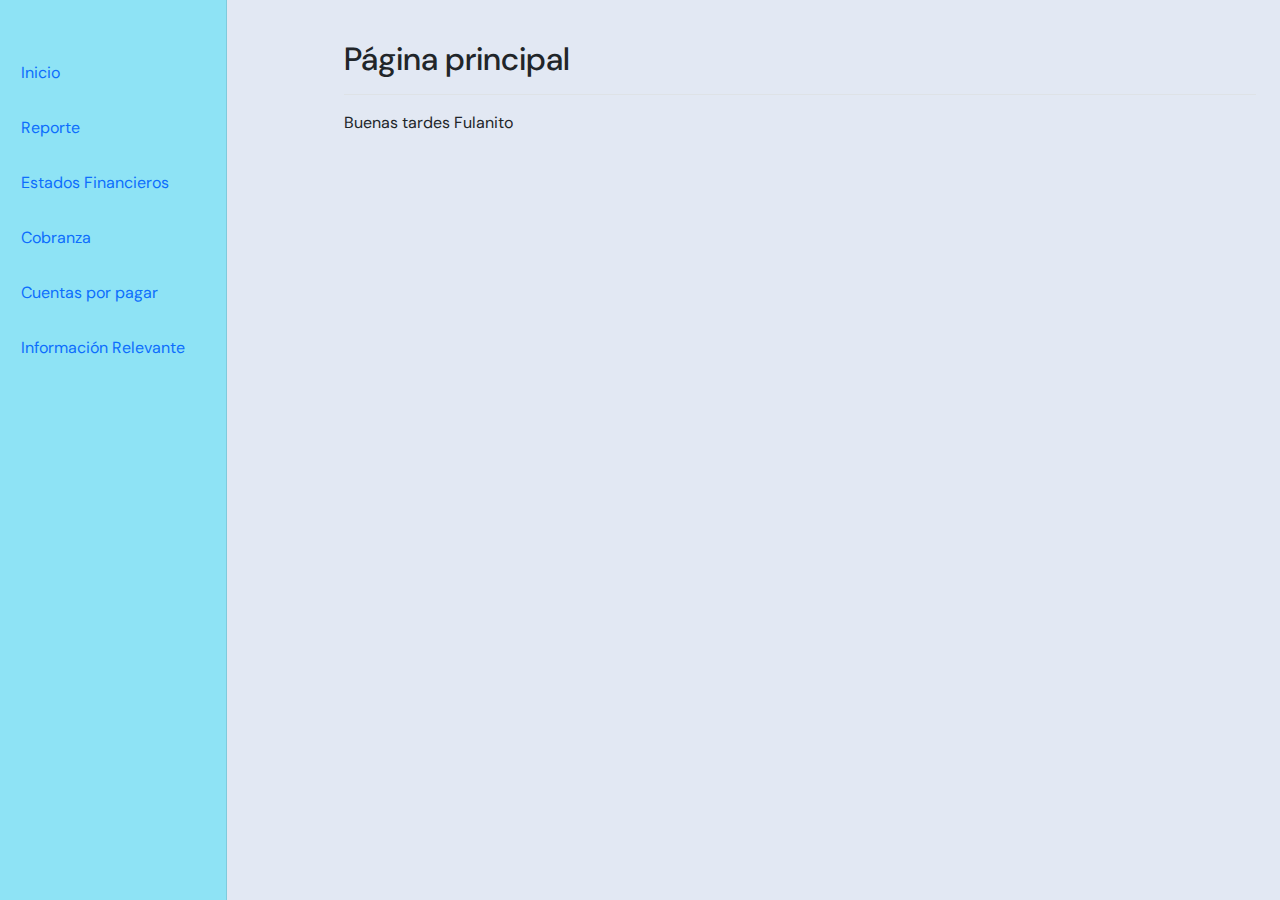
==== index.html @ c5c5d57a "Se empezó a agregar cambios con respecto al usuario, al iniciar sesión" ====
<!DOCTYPE html>
<html lang="en">
<head>
    <meta charset="UTF-8">
    <meta name="viewport" content="width=device-width, initial-scale=1.0">
    <title>Inicio</title>
    <!-- Bootstrap-->
    <link href="https://cdn.jsdelivr.net/npm/bootstrap@5.3.3/dist/css/bootstrap.min.css" rel="stylesheet" integrity="sha384-QWTKZyjpPEjISv5WaRU9OFeRpok6YctnYmDr5pNlyT2bRjXh0JMhjY6hW+ALEwIH" crossorigin="anonymous">
    <!-- Fuentes -->
    <link rel="preconnect" href="https://fonts.googleapis.com">
    <link rel="preconnect" href="https://fonts.gstatic.com" crossorigin>
    <link href="https://fonts.googleapis.com/css2?family=DM+Sans:ital,opsz,wght@0,9..40,100..1000;1,9..40,100..1000&display=swap" rel="stylesheet">
    <!-- CSS -->
    <link rel="stylesheet" href="./css/style.css">
</head>
<body style="background-color: #E2E8F3;">
    <!-- <div class="container-fluid">
        <div class="row">
            <div class="d-flex flex-column justify-content-between col-auto bg-light min-vh-100">
                <div>
                    <a class="text-black text-decoration-none d-flex align-items-center ms-4" role="button">
                        <span class="fs-5">Sidemenu</span>
                    </a>
                    <ul class="nav nav-pills flex-column mt-2 mt-sm-0" id="menu">
                        <li class="nav-item">
                            <a href="#" class="nav-link text-black" aria-current="page">
                            <i class="fa fa-gauge"></i>
                                <span class="ms-2">Dashboard</span>
                            </a>
                        </li>
                        <li class="nav-item">
                            <a href="#" class="nav-link text-black" aria-current="page">
                                <i class="fa fa-house">
                                    <span class="ms-2">Home</span>
                                </i>
                            </a>
                        </li>
                        <li class="nav-item disabled">
                            <a href="#" class="nav-link">Disabled</a>
                        </li>
                    </ul>
                </div>
            </div>
        </div>
    </div> -->
    <nav class="navbar navbar-dark sticky-top navbarBgColor flex-md-nowrap p-0 shadow">
        <button class="navbar-toggler d-md-none" type="button" data-bs-toggle="collapse" data-bs-target="#sidebar" aria-controls="sidebar" aria-expanded="false" aria-label="Toggle navigation">
            <span class="navbar-toggler-icon"></span>
        </button>
        <!-- Otras partes de la barra de navegación aquí -->
    </nav>
    <div class="container-fluid">
        <div class="row">
            <!-- Sidebar-->
            <nav id="sidebar" class="col-md-3 col-lg-2 d-md-block sidebar collapse" style="background-color: #8EE3F5;">
                <div class="position-sticky">
                    <ul class="nav flex-column">
                        <li class="nav-item">
                            <a class="nav-link active" href="#">
                                Inicio
                            </a>
                        </li>
                        <li class="nav-item">
                            <a class="nav-link active" href="html/reporte.html">
                                Reporte
                            </a>
                        </li>
                        <li class="nav-item">
                            <a class="nav-link" href="#">
                                Estados Financieros
                            </a>
                        </li>
                        <li class="nav-item">
                            <a class="nav-link" href="#">
                                Cobranza
                            </a>
                        </li>
                        <li class="nav-item">
                            <a class="nav-link" href="#">
                                Cuentas por pagar
                            </a>
                        </li>
                        <li class="nav-item">
                            <a class="nav-link" href="#">
                                Información Relevante
                            </a>
                        </li>
                    </ul>
                </div>
            </nav>
            <!-- Contenido principal-->
            <!--<main class="col-md-9 ms-sm-auto col-lg-10 px-md-4">-->
            <main class="col-md-8 ms-sm-auto col-lg-9 p-4">
                <div class="d-flex justify-content-between flex-wrap flex-md-nowrap align-items-center pt-3 pb-2 mb-3 border-bottom">
                    <h1 class="h2">Página principal</h1>
                </div>
                <div class="row">
                    <div class="col-12">
                        <!-- Contenido principal aquí-->
                        <p id="texto1">Buenas tardes Fulanito</p>
                    </div>
                </div>
            </main>
        </div>
    </div>
    <script src="js/index.js"></script>
    <script src="https://cdn.jsdelivr.net/npm/bootstrap@5.3.3/dist/js/bootstrap.bundle.min.js" integrity="sha384-YvpcrYf0tY3lHB60NNkmXc5s9fDVZLESaAA55NDzOxhy9GkcIdslK1eN7N6jIeHz" crossorigin="anonymous"></script>
</body>
</html>
---- css/style.css ----
*{
    font-family: "DM Sans", sans-serif;
    font-optical-sizing: auto;
    font-weight: 400;
    font-style: normal;
    /* color: #000000; */
}

/* Estilo personalizado para el sidebar */
.sidebar {
    position: fixed;
    top: 0;
    bottom: 0;
    left: 0;
    z-index: 100; /* Asegura que el sidebar esté encima del contenido principal */
    padding: 48px 0 0; /* Espaciado superior para evitar la superposición del navbar */
    box-shadow: inset -1px 0 0 rgba(0, 0, 0, 0.1); /* Sombra en el borde derecho */
}

/* Ajusta el ancho del sidebar */
@media (min-width: 768px) {
    .sidebar {
        width: 227px;
    }
}

.navbarBgColor{
    background-color: #8EE3F5;
}

.nav-item {
    padding: 5px;
    margin-bottom: 5px;
    transition: background-color 0.3s; /* Agrega una transición suave al cambio de color */
}

.nav-item:hover {
    background-color: #70CAD1; /* Cambia el color de fondo cuando se pasa el mouse sobre el elemento */
}

/* .body{
    background-color: #A8E0FF;
} */
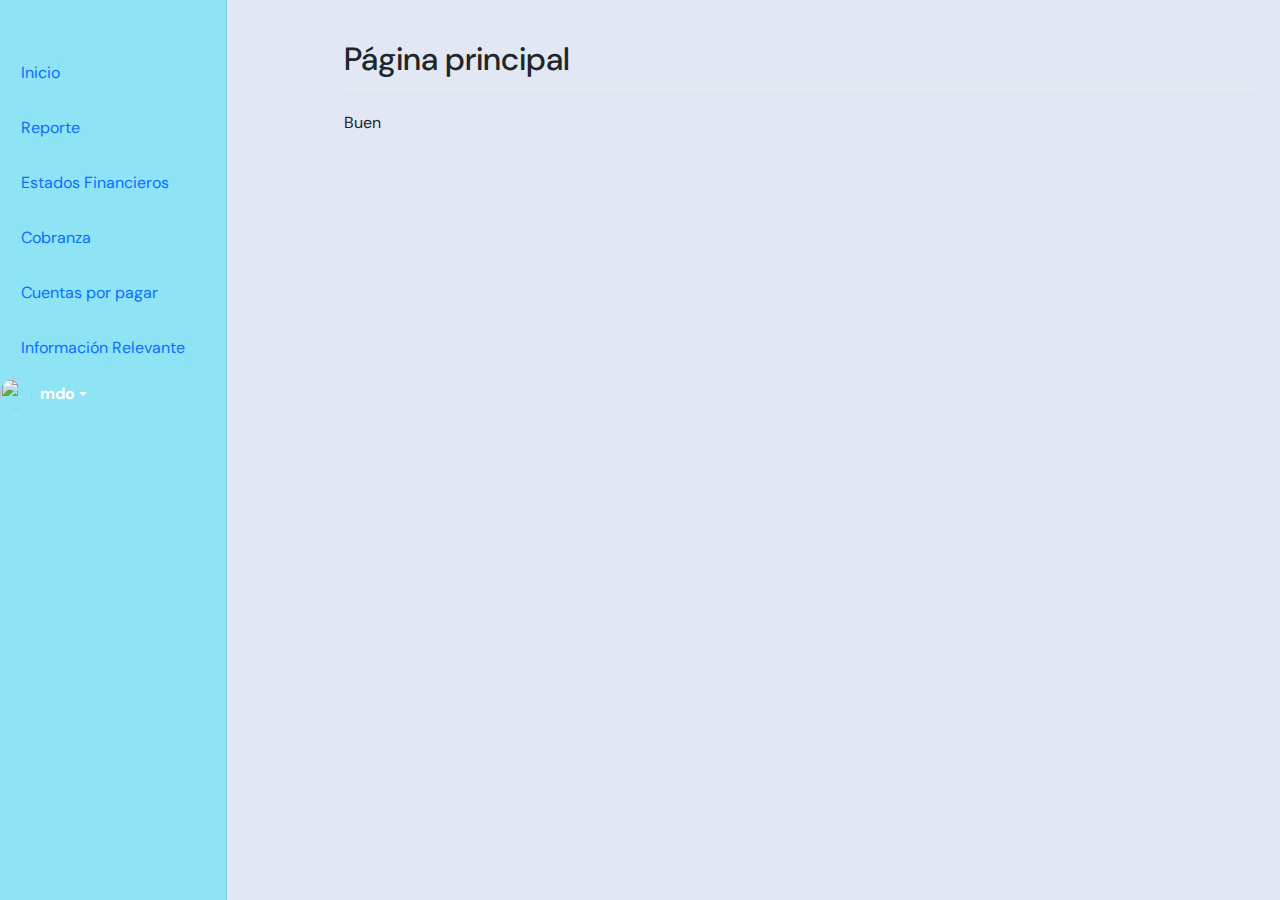
==== commit e692ddad: "Se agrega el dropdown button al sidebar en index" ====
--- a/index.html
+++ b/index.html
@@ -12,6 +12,11 @@
     <link href="https://fonts.googleapis.com/css2?family=DM+Sans:ital,opsz,wght@0,9..40,100..1000;1,9..40,100..1000&display=swap" rel="stylesheet">
     <!-- CSS -->
     <link rel="stylesheet" href="./css/style.css">
+    <style>
+        .dropdown-menu .active{
+            display: block !important;
+        }
+    </style>
 </head>
 <body style="background-color: #E2E8F3;">
     <!-- <div class="container-fluid">
@@ -86,6 +91,19 @@
                             </a>
                         </li>
                     </ul>
+                    <div class="dropdown">
+                        <a href="#" class="d-flex align-items-center text-white text-decoration-none dropdown-toggle" data-bs-toggle="dropdown" aria-expanded="false">
+                          <img src="https://github.com/mdo.png" alt="" width="32" height="32" class="rounded-circle me-2">
+                          <strong>mdo</strong>
+                        </a>
+                        <ul class="dropdown-menu dropdown-menu-dark text-small shadow">
+                          <li><a class="dropdown-item" href="#">New project...</a></li>
+                          <li><a class="dropdown-item" href="#">Settings</a></li>
+                          <li><a class="dropdown-item" href="#">Profile</a></li>
+                          <li><hr class="dropdown-divider"></li>
+                          <li><a class="dropdown-item" href="#">Sign out</a></li>
+                        </ul>
+                    </div>
                 </div>
             </nav>
             <!-- Contenido principal-->
@@ -97,7 +115,7 @@
                 <div class="row">
                     <div class="col-12">
                         <!-- Contenido principal aquí-->
-                        <p id="texto1">Buenas tardes Fulanito</p>
+                        <p id="texto1">Buen</p>
                     </div>
                 </div>
             </main>
--- a/css/style.css
+++ b/css/style.css
@@ -38,6 +38,8 @@
     background-color: #70CAD1; /* Cambia el color de fondo cuando se pasa el mouse sobre el elemento */
 }
 
+.dropdown-toggle { outline: 0; }
+
 /* .body{
     background-color: #A8E0FF;
 } */
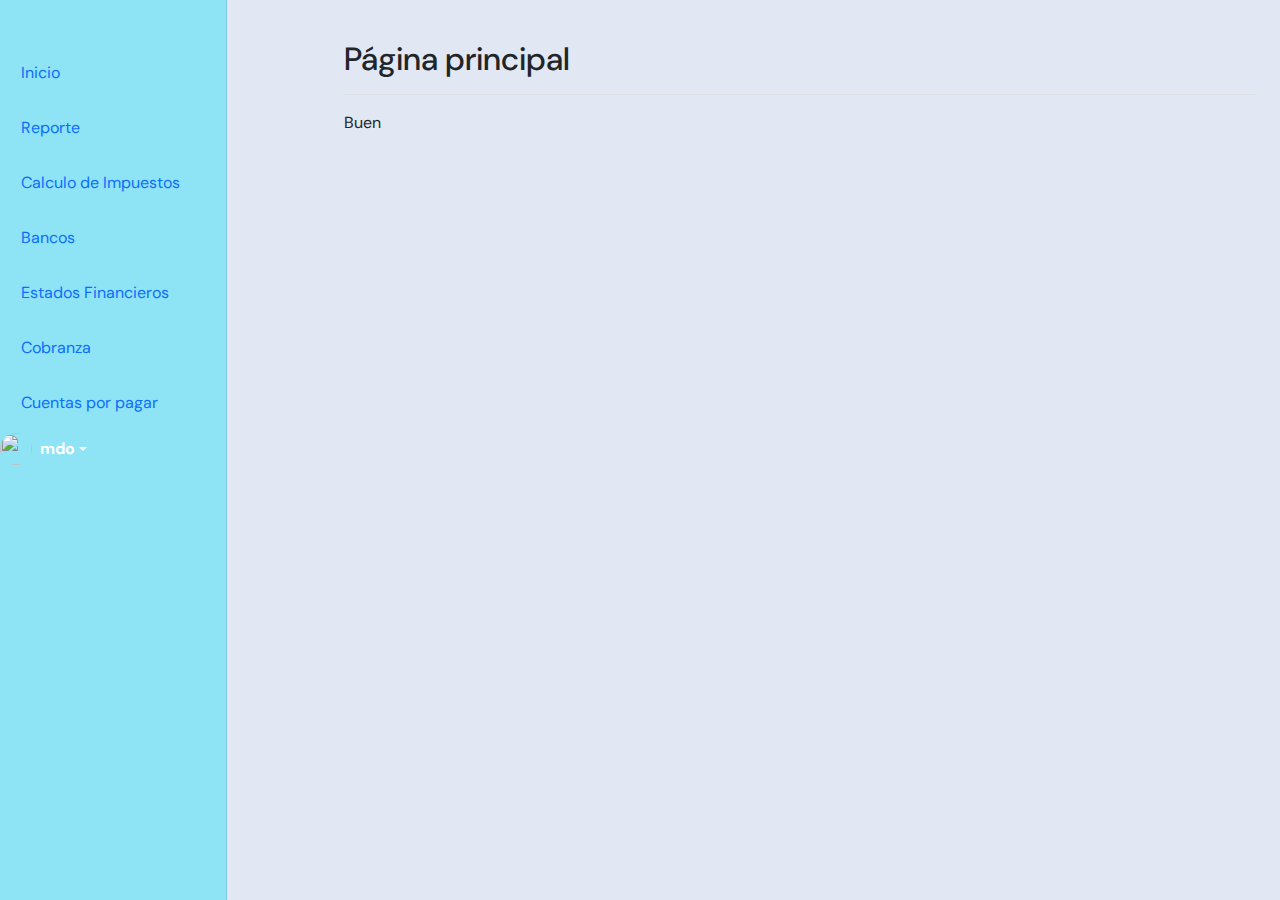
==== commit 5bd09a31: "Se modificaron los navbar de inicio y reporte, tambien se crearon los archivos (html, css y js) de b" ====
--- a/index.html
+++ b/index.html
@@ -72,6 +72,16 @@
                         </li>
                         <li class="nav-item">
                             <a class="nav-link" href="#">
+                                Calculo de Impuestos
+                            </a>
+                        </li>
+                        <li class="nav-item">
+                            <a class="nav-link" href="#">
+                                Bancos
+                            </a>
+                        </li>
+                        <li class="nav-item">
+                            <a class="nav-link" href="#">
                                 Estados Financieros
                             </a>
                         </li>
@@ -85,23 +95,23 @@
                                 Cuentas por pagar
                             </a>
                         </li>
-                        <li class="nav-item">
+                        <!-- <li class="nav-item">
                             <a class="nav-link" href="#">
                                 Información Relevante
                             </a>
-                        </li>
+                        </li> -->
                     </ul>
                     <div class="dropdown">
                         <a href="#" class="d-flex align-items-center text-white text-decoration-none dropdown-toggle" data-bs-toggle="dropdown" aria-expanded="false">
                           <img src="https://github.com/mdo.png" alt="" width="32" height="32" class="rounded-circle me-2">
-                          <strong>mdo</strong>
+                          <strong id="user_name">mdo</strong>
                         </a>
                         <ul class="dropdown-menu dropdown-menu-dark text-small shadow">
-                          <li><a class="dropdown-item" href="#">New project...</a></li>
+                          <!-- <li><a class="dropdown-item" href="#">New project...</a></li>
                           <li><a class="dropdown-item" href="#">Settings</a></li>
                           <li><a class="dropdown-item" href="#">Profile</a></li>
-                          <li><hr class="dropdown-divider"></li>
-                          <li><a class="dropdown-item" href="#">Sign out</a></li>
+                          <li><hr class="dropdown-divider"></li> -->
+                          <li><a class="dropdown-item" id="logOut">Cerrar sesión</a></li>
                         </ul>
                     </div>
                 </div>
@@ -121,7 +131,7 @@
             </main>
         </div>
     </div>
-    <script src="js/index.js"></script>
+    <script src="js/index.js" defer></script>
     <script src="https://cdn.jsdelivr.net/npm/bootstrap@5.3.3/dist/js/bootstrap.bundle.min.js" integrity="sha384-YvpcrYf0tY3lHB60NNkmXc5s9fDVZLESaAA55NDzOxhy9GkcIdslK1eN7N6jIeHz" crossorigin="anonymous"></script>
 </body>
 </html>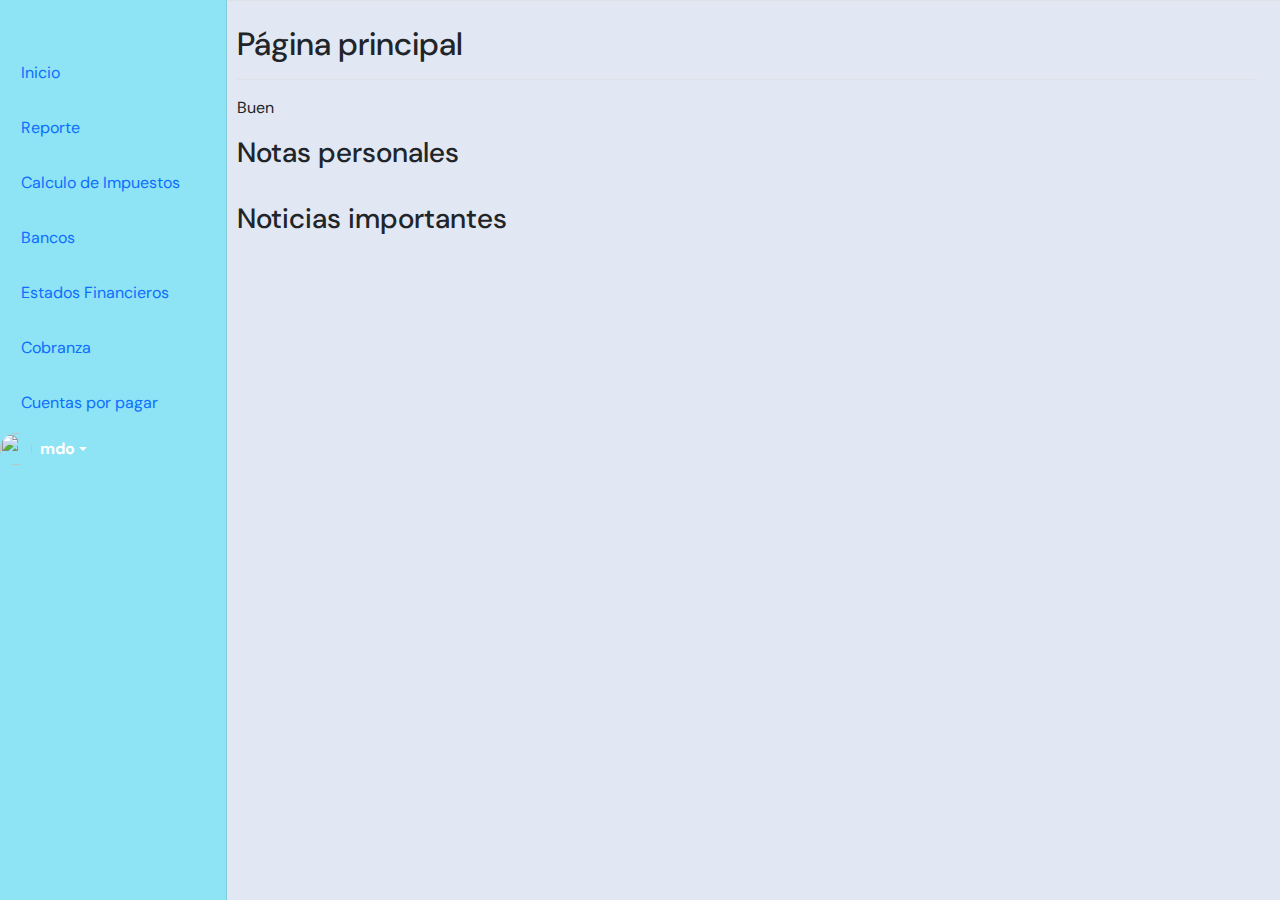
==== commit 8213398f: "Se mejoro la panrámica en el encabezado en incio, así mismo se agregaron notas y noticias en la pági" ====
--- a/index.html
+++ b/index.html
@@ -71,27 +71,27 @@
                             </a>
                         </li>
                         <li class="nav-item">
-                            <a class="nav-link" href="#">
+                            <a class="nav-link" href="html/calculo_de_impuestos.html">
                                 Calculo de Impuestos
                             </a>
                         </li>
                         <li class="nav-item">
-                            <a class="nav-link" href="#">
+                            <a class="nav-link" href="html/bancos.html">
                                 Bancos
                             </a>
                         </li>
                         <li class="nav-item">
-                            <a class="nav-link" href="#">
+                            <a class="nav-link" href="html/estados_financieros.html">
                                 Estados Financieros
                             </a>
                         </li>
                         <li class="nav-item">
-                            <a class="nav-link" href="#">
+                            <a class="nav-link" href="html/cobranza.html">
                                 Cobranza
                             </a>
                         </li>
                         <li class="nav-item">
-                            <a class="nav-link" href="#">
+                            <a class="nav-link" href="html/cuentas_por_pagar.html">
                                 Cuentas por pagar
                             </a>
                         </li>
@@ -118,14 +118,19 @@
             </nav>
             <!-- Contenido principal-->
             <!--<main class="col-md-9 ms-sm-auto col-lg-10 px-md-4">-->
-            <main class="col-md-8 ms-sm-auto col-lg-9 p-4">
-                <div class="d-flex justify-content-between flex-wrap flex-md-nowrap align-items-center pt-3 pb-2 mb-3 border-bottom">
+            <div class="background-container d-flex justify-content-between flex-wrap flex-md-nowrap align-items-center border-bottom col-md-9 ms-sm-auto col-lg-10">
+            </div>
+            <main class="col-md-9 ms-sm-auto col-lg-10 p-4">
+                <div class="d-flex justify-content-between flex-wrap flex-md-nowrap align-items-center pb-2 mb-3 border-bottom">
                     <h1 class="h2">Página principal</h1>
                 </div>
                 <div class="row">
                     <div class="col-12">
                         <!-- Contenido principal aquí-->
                         <p id="texto1">Buen</p>
+                        <h1 class="h3">Notas personales</h1>
+                        <br>
+                        <h1 class="h3">Noticias importantes</h1>
                     </div>
                 </div>
             </main>
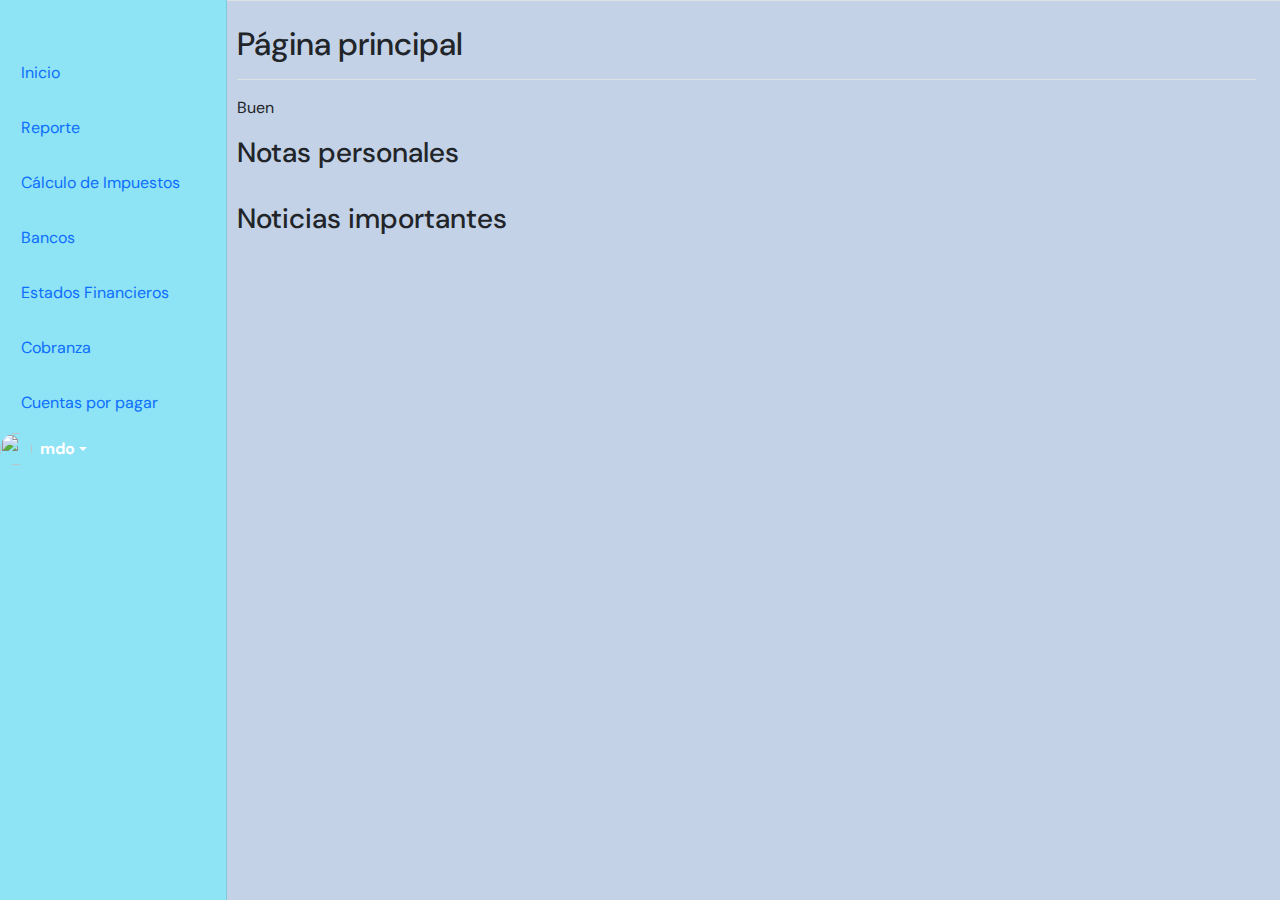
==== commit e1efb839: "Se hicieron modificaciones en todos los encabezados de todas las tablas, y tambien en el color del b" ====
--- a/index.html
+++ b/index.html
@@ -18,7 +18,7 @@
         }
     </style>
 </head>
-<body style="background-color: #E2E8F3;">
+<body style="background-color: #C4D2E7">
     <!-- <div class="container-fluid">
         <div class="row">
             <div class="d-flex flex-column justify-content-between col-auto bg-light min-vh-100">
@@ -72,7 +72,7 @@
                         </li>
                         <li class="nav-item">
                             <a class="nav-link" href="html/calculo_de_impuestos.html">
-                                Calculo de Impuestos
+                                Cálculo de Impuestos
                             </a>
                         </li>
                         <li class="nav-item">
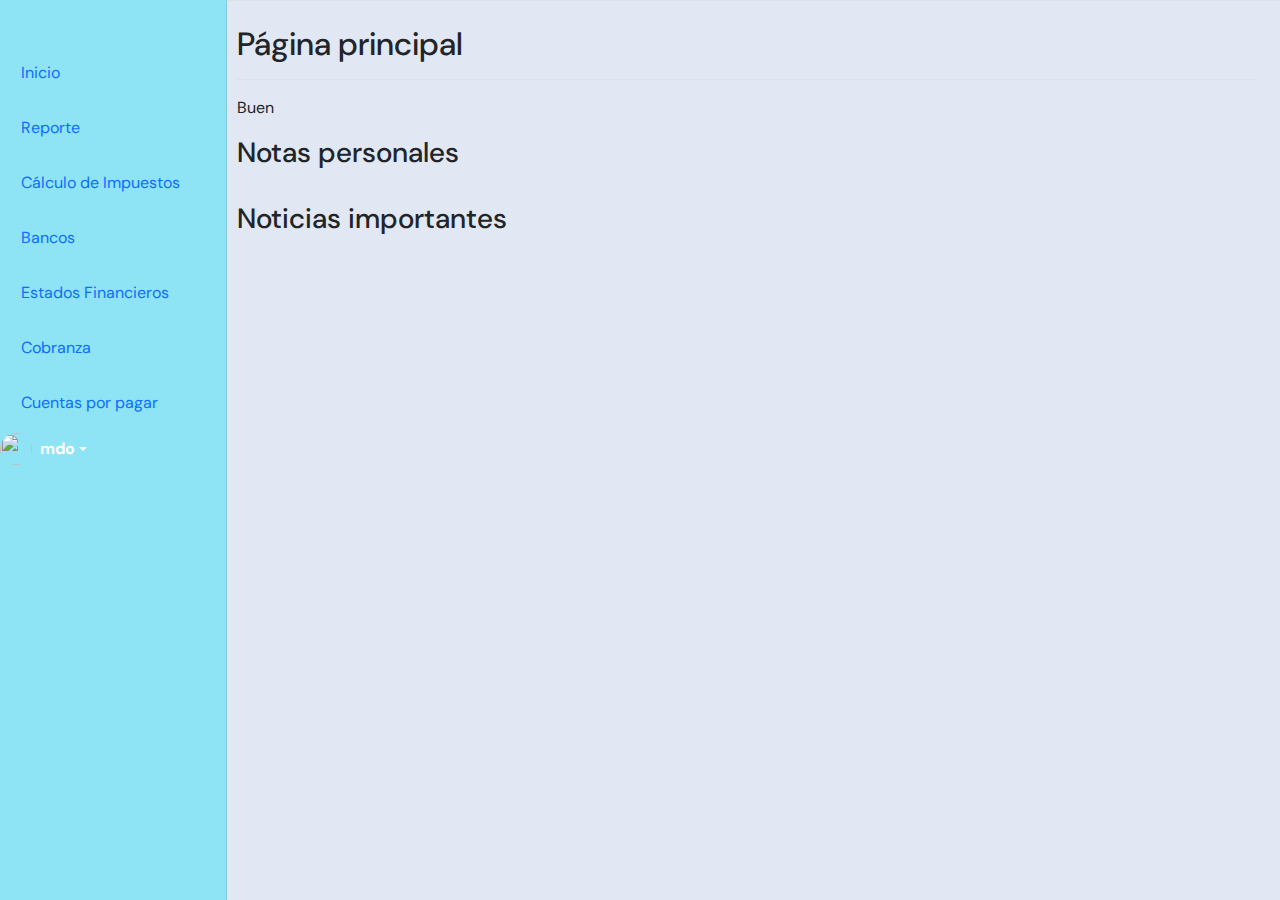
==== commit 5cd1239f: "Cambios al 11 de junio de 2024" ====
--- a/index.html
+++ b/index.html
@@ -18,7 +18,7 @@
         }
     </style>
 </head>
-<body style="background-color: #C4D2E7">
+<body style="background-color: #E2E8F3">
     <!-- <div class="container-fluid">
         <div class="row">
             <div class="d-flex flex-column justify-content-between col-auto bg-light min-vh-100">
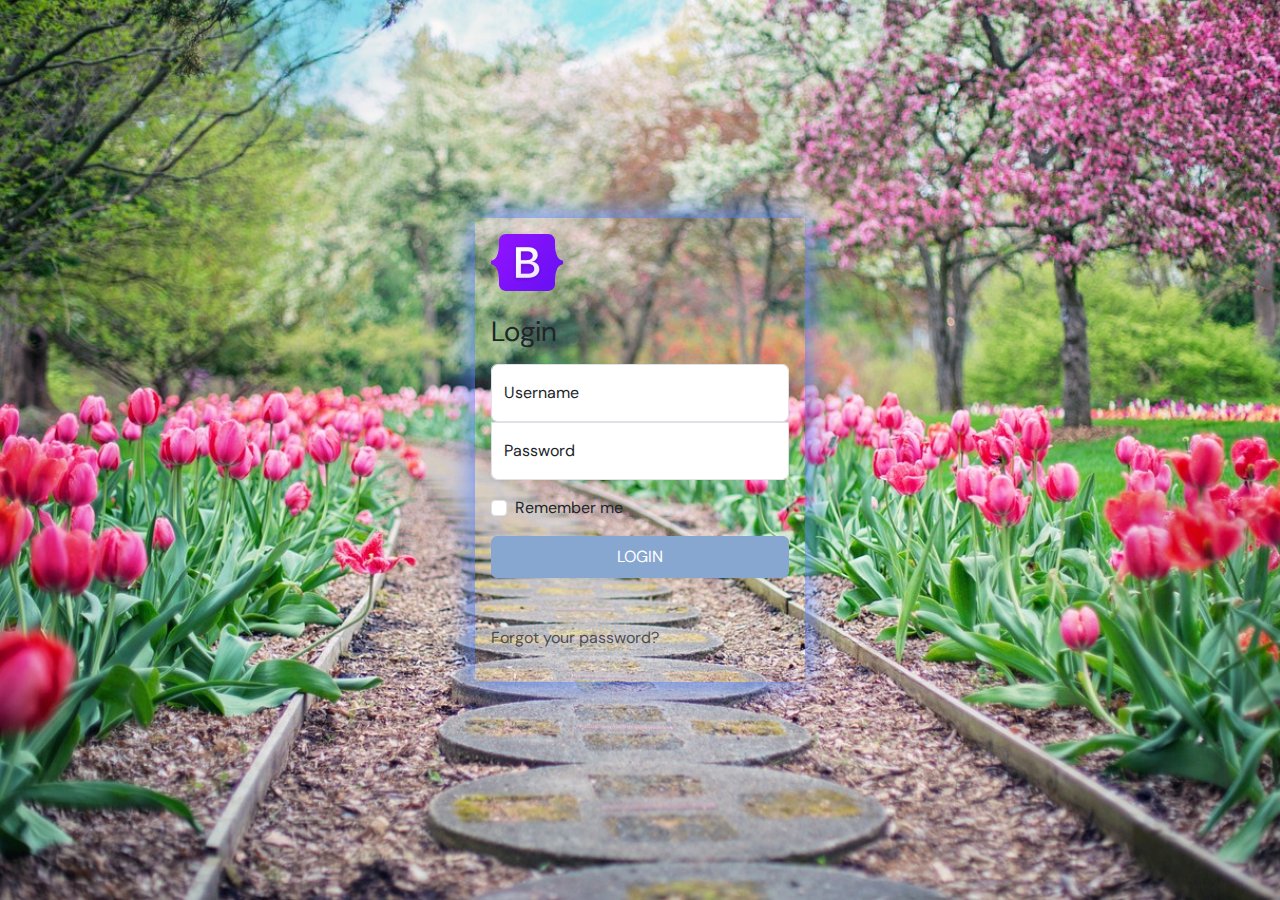
==== commit 9f5e3308: "Se reconfiguro la pagina de inicio como login anteriormente" ====
--- a/index.html
+++ b/index.html
@@ -3,140 +3,178 @@
 <head>
     <meta charset="UTF-8">
     <meta name="viewport" content="width=device-width, initial-scale=1.0">
-    <title>Inicio</title>
-    <!-- Bootstrap-->
+    <title>Inicio de sesión</title>
     <link href="https://cdn.jsdelivr.net/npm/bootstrap@5.3.3/dist/css/bootstrap.min.css" rel="stylesheet" integrity="sha384-QWTKZyjpPEjISv5WaRU9OFeRpok6YctnYmDr5pNlyT2bRjXh0JMhjY6hW+ALEwIH" crossorigin="anonymous">
+    <!-- <link rel="canonical" href="https://getbootstrap.com/docs/5.3/examples/sign-in/"> -->
     <!-- Fuentes -->
     <link rel="preconnect" href="https://fonts.googleapis.com">
     <link rel="preconnect" href="https://fonts.gstatic.com" crossorigin>
     <link href="https://fonts.googleapis.com/css2?family=DM+Sans:ital,opsz,wght@0,9..40,100..1000;1,9..40,100..1000&display=swap" rel="stylesheet">
-    <!-- CSS -->
-    <link rel="stylesheet" href="./css/style.css">
+    <link rel="stylesheet" href="/css/login.css">
+    <link href="/assets/dist/css/bootstrap.min.css" rel="stylesheet">
+    <script async defer src="https://apis.google.com/js/api.js" id="gapi"></script>
+    <script async defer src="https://accounts.google.com/gsi/client" id="gis"></script>
     <style>
-        .dropdown-menu .active{
-            display: block !important;
+        .bd-placeholder-img {
+          font-size: 1.125rem;
+          text-anchor: middle;
+          -webkit-user-select: none;
+          -moz-user-select: none;
+          user-select: none;
         }
-    </style>
+  
+        @media (min-width: 768px) {
+          .bd-placeholder-img-lg {
+            font-size: 3.5rem;
+          }
+        }
+  
+        .b-example-divider {
+          width: 100%;
+          height: 3rem;
+          background-color: rgba(0, 0, 0, .1);
+          border: solid rgba(0, 0, 0, .15);
+          border-width: 1px 0;
+          box-shadow: inset 0 .5em 1.5em rgba(0, 0, 0, .1), inset 0 .125em .5em rgba(0, 0, 0, .15);
+        }
+  
+        .b-example-vr {
+          flex-shrink: 0;
+          width: 1.5rem;
+          height: 100vh;
+        }
+  
+        .bi {
+          vertical-align: -.125em;
+          fill: currentColor;
+        }
+  
+        .nav-scroller {
+          position: relative;
+          z-index: 2;
+          height: 2.75rem;
+          overflow-y: hidden;
+        }
+  
+        .nav-scroller .nav {
+          display: flex;
+          flex-wrap: nowrap;
+          padding-bottom: 1rem;
+          margin-top: -1px;
+          overflow-x: auto;
+          text-align: center;
+          white-space: nowrap;
+          -webkit-overflow-scrolling: touch;
+        }
+  
+        .btn-bd-primary {
+          --bd-violet-bg: #712cf9;
+          --bd-violet-rgb: 112.520718, 44.062154, 249.437846;
+  
+          --bs-btn-font-weight: 600;
+          --bs-btn-color: var(--bs-white);
+          --bs-btn-bg: var(--bd-violet-bg);
+          --bs-btn-border-color: var(--bd-violet-bg);
+          --bs-btn-hover-color: var(--bs-white);
+          --bs-btn-hover-bg: #6528e0;
+          --bs-btn-hover-border-color: #6528e0;
+          --bs-btn-focus-shadow-rgb: var(--bd-violet-rgb);
+          --bs-btn-active-color: var(--bs-btn-hover-color);
+          --bs-btn-active-bg: #5a23c8;
+          --bs-btn-active-border-color: #5a23c8;
+        }
+  
+        .bd-mode-toggle {
+          z-index: 1500;
+        }
+  
+        .bd-mode-toggle .dropdown-menu .active .bi {
+          display: block !important;
+        }
+      </style>
 </head>
-<body style="background-color: #E2E8F3">
-    <!-- <div class="container-fluid">
-        <div class="row">
-            <div class="d-flex flex-column justify-content-between col-auto bg-light min-vh-100">
-                <div>
-                    <a class="text-black text-decoration-none d-flex align-items-center ms-4" role="button">
-                        <span class="fs-5">Sidemenu</span>
-                    </a>
-                    <ul class="nav nav-pills flex-column mt-2 mt-sm-0" id="menu">
-                        <li class="nav-item">
-                            <a href="#" class="nav-link text-black" aria-current="page">
-                            <i class="fa fa-gauge"></i>
-                                <span class="ms-2">Dashboard</span>
-                            </a>
-                        </li>
-                        <li class="nav-item">
-                            <a href="#" class="nav-link text-black" aria-current="page">
-                                <i class="fa fa-house">
-                                    <span class="ms-2">Home</span>
-                                </i>
-                            </a>
-                        </li>
-                        <li class="nav-item disabled">
-                            <a href="#" class="nav-link">Disabled</a>
-                        </li>
-                    </ul>
-                </div>
-            </div>
-        </div>
+<body class="d-flex align-items-center py-4">
+<!-- <body class="d-flex align-items-center py-4" style="background-color: #5585FF;"> -->
+    <!-- <svg xmlns="http://www.w3.org/2000/svg" class="d-none">
+      <symbol id="check2" viewBox="0 0 16 16">
+        <path d="M13.854 3.646a.5.5 0 0 1 0 .708l-7 7a.5.5 0 0 1-.708 0l-3.5-3.5a.5.5 0 1 1 .708-.708L6.5 10.293l6.646-6.647a.5.5 0 0 1 .708 0z"/>
+      </symbol>
+      <symbol id="circle-half" viewBox="0 0 16 16">
+        <path d="M8 15A7 7 0 1 0 8 1v14zm0 1A8 8 0 1 1 8 0a8 8 0 0 1 0 16z"/>
+      </symbol>
+      <symbol id="moon-stars-fill" viewBox="0 0 16 16">
+        <path d="M6 .278a.768.768 0 0 1 .08.858 7.208 7.208 0 0 0-.878 3.46c0 4.021 3.278 7.277 7.318 7.277.527 0 1.04-.055 1.533-.16a.787.787 0 0 1 .81.316.733.733 0 0 1-.031.893A8.349 8.349 0 0 1 8.344 16C3.734 16 0 12.286 0 7.71 0 4.266 2.114 1.312 5.124.06A.752.752 0 0 1 6 .278z"/>
+        <path d="M10.794 3.148a.217.217 0 0 1 .412 0l.387 1.162c.173.518.579.924 1.097 1.097l1.162.387a.217.217 0 0 1 0 .412l-1.162.387a1.734 1.734 0 0 0-1.097 1.097l-.387 1.162a.217.217 0 0 1-.412 0l-.387-1.162A1.734 1.734 0 0 0 9.31 6.593l-1.162-.387a.217.217 0 0 1 0-.412l1.162-.387a1.734 1.734 0 0 0 1.097-1.097l.387-1.162zM13.863.099a.145.145 0 0 1 .274 0l.258.774c.115.346.386.617.732.732l.774.258a.145.145 0 0 1 0 .274l-.774.258a1.156 1.156 0 0 0-.732.732l-.258.774a.145.145 0 0 1-.274 0l-.258-.774a1.156 1.156 0 0 0-.732-.732l-.774-.258a.145.145 0 0 1 0-.274l.774-.258c.346-.115.617-.386.732-.732L13.863.1z"/>
+      </symbol>
+      <symbol id="sun-fill" viewBox="0 0 16 16">
+        <path d="M8 12a4 4 0 1 0 0-8 4 4 0 0 0 0 8zM8 0a.5.5 0 0 1 .5.5v2a.5.5 0 0 1-1 0v-2A.5.5 0 0 1 8 0zm0 13a.5.5 0 0 1 .5.5v2a.5.5 0 0 1-1 0v-2A.5.5 0 0 1 8 13zm8-5a.5.5 0 0 1-.5.5h-2a.5.5 0 0 1 0-1h2a.5.5 0 0 1 .5.5zM3 8a.5.5 0 0 1-.5.5h-2a.5.5 0 0 1 0-1h2A.5.5 0 0 1 3 8zm10.657-5.657a.5.5 0 0 1 0 .707l-1.414 1.415a.5.5 0 1 1-.707-.708l1.414-1.414a.5.5 0 0 1 .707 0zm-9.193 9.193a.5.5 0 0 1 0 .707L3.05 13.657a.5.5 0 0 1-.707-.707l1.414-1.414a.5.5 0 0 1 .707 0zm9.193 2.121a.5.5 0 0 1-.707 0l-1.414-1.414a.5.5 0 0 1 .707-.707l1.414 1.414a.5.5 0 0 1 0 .707zM4.464 4.465a.5.5 0 0 1-.707 0L2.343 3.05a.5.5 0 1 1 .707-.707l1.414 1.414a.5.5 0 0 1 0 .708z"/>
+      </symbol>
+    </svg>
+
+    <div class="dropdown position-fixed bottom-0 end-0 mb-3 me-3 bd-mode-toggle">
+      <button class="btn btn-bd-primary py-2 dropdown-toggle d-flex align-items-center"
+              id="bd-theme"
+              type="button"
+              aria-expanded="false"
+              data-bs-toggle="dropdown"
+              aria-label="Toggle theme (auto)">
+        <svg class="bi my-1 theme-icon-active" width="1em" height="1em"><use href="#circle-half"></use></svg>
+        <span class="visually-hidden" id="bd-theme-text">Toggle theme</span>
+      </button>
+      <ul class="dropdown-menu dropdown-menu-end shadow" aria-labelledby="bd-theme-text">
+        <li>
+          <button type="button" class="dropdown-item d-flex align-items-center" data-bs-theme-value="light" aria-pressed="false">
+            <svg class="bi me-2 opacity-50" width="1em" height="1em"><use href="#sun-fill"></use></svg>
+            Light
+            <svg class="bi ms-auto d-none" width="1em" height="1em"><use href="#check2"></use></svg>
+          </button>
+        </li>
+        <li>
+          <button type="button" class="dropdown-item d-flex align-items-center" data-bs-theme-value="dark" aria-pressed="false">
+            <svg class="bi me-2 opacity-50" width="1em" height="1em"><use href="#moon-stars-fill"></use></svg>
+            Dark
+            <svg class="bi ms-auto d-none" width="1em" height="1em"><use href="#check2"></use></svg>
+          </button>
+        </li>
+        <li>
+          <button type="button" class="dropdown-item d-flex align-items-center active" data-bs-theme-value="auto" aria-pressed="true">
+            <svg class="bi me-2 opacity-50" width="1em" height="1em"><use href="#circle-half"></use></svg>
+            Auto
+            <svg class="bi ms-auto d-none" width="1em" height="1em"><use href="#check2"></use></svg>
+          </button>
+        </li>
+      </ul>
     </div> -->
-    <nav class="navbar navbar-dark sticky-top navbarBgColor flex-md-nowrap p-0 shadow">
-        <button class="navbar-toggler d-md-none" type="button" data-bs-toggle="collapse" data-bs-target="#sidebar" aria-controls="sidebar" aria-expanded="false" aria-label="Toggle navigation">
-            <span class="navbar-toggler-icon"></span>
-        </button>
-        <!-- Otras partes de la barra de navegación aquí -->
-    </nav>
-    <div class="container-fluid">
-        <div class="row">
-            <!-- Sidebar-->
-            <nav id="sidebar" class="col-md-3 col-lg-2 d-md-block sidebar collapse" style="background-color: #8EE3F5;">
-                <div class="position-sticky">
-                    <ul class="nav flex-column">
-                        <li class="nav-item">
-                            <a class="nav-link active" href="#">
-                                Inicio
-                            </a>
-                        </li>
-                        <li class="nav-item">
-                            <a class="nav-link active" href="html/reporte.html">
-                                Reporte
-                            </a>
-                        </li>
-                        <li class="nav-item">
-                            <a class="nav-link" href="html/calculo_de_impuestos.html">
-                                Cálculo de Impuestos
-                            </a>
-                        </li>
-                        <li class="nav-item">
-                            <a class="nav-link" href="html/bancos.html">
-                                Bancos
-                            </a>
-                        </li>
-                        <li class="nav-item">
-                            <a class="nav-link" href="html/estados_financieros.html">
-                                Estados Financieros
-                            </a>
-                        </li>
-                        <li class="nav-item">
-                            <a class="nav-link" href="html/cobranza.html">
-                                Cobranza
-                            </a>
-                        </li>
-                        <li class="nav-item">
-                            <a class="nav-link" href="html/cuentas_por_pagar.html">
-                                Cuentas por pagar
-                            </a>
-                        </li>
-                        <!-- <li class="nav-item">
-                            <a class="nav-link" href="#">
-                                Información Relevante
-                            </a>
-                        </li> -->
-                    </ul>
-                    <div class="dropdown">
-                        <a href="#" class="d-flex align-items-center text-white text-decoration-none dropdown-toggle" data-bs-toggle="dropdown" aria-expanded="false">
-                          <img src="https://github.com/mdo.png" alt="" width="32" height="32" class="rounded-circle me-2">
-                          <strong id="user_name">mdo</strong>
-                        </a>
-                        <ul class="dropdown-menu dropdown-menu-dark text-small shadow">
-                          <!-- <li><a class="dropdown-item" href="#">New project...</a></li>
-                          <li><a class="dropdown-item" href="#">Settings</a></li>
-                          <li><a class="dropdown-item" href="#">Profile</a></li>
-                          <li><hr class="dropdown-divider"></li> -->
-                          <li><a class="dropdown-item" id="logOut">Cerrar sesión</a></li>
-                        </ul>
-                    </div>
-                </div>
-            </nav>
-            <!-- Contenido principal-->
-            <!--<main class="col-md-9 ms-sm-auto col-lg-10 px-md-4">-->
-            <div class="background-container d-flex justify-content-between flex-wrap flex-md-nowrap align-items-center border-bottom col-md-9 ms-sm-auto col-lg-10">
-            </div>
-            <main class="col-md-9 ms-sm-auto col-lg-10 p-4">
-                <div class="d-flex justify-content-between flex-wrap flex-md-nowrap align-items-center pb-2 mb-3 border-bottom">
-                    <h1 class="h2">Página principal</h1>
-                </div>
-                <div class="row">
-                    <div class="col-12">
-                        <!-- Contenido principal aquí-->
-                        <p id="texto1">Buen</p>
-                        <h1 class="h3">Notas personales</h1>
-                        <br>
-                        <h1 class="h3">Noticias importantes</h1>
-                    </div>
-                </div>
-            </main>
-        </div>
+
+    
+<main class="form-signin w-100 m-auto">
+<!-- <main class="form-signin w-100 m-auto" style="background-color: #005192;"> -->
+  <form id="loginForm">
+    <img class="mb-4" src="/assets/brand/bootstrap-logo.svg" alt="" width="72" height="57">
+    <h1 class="h3 mb-3 fw-normal">Login</h1>
+
+    <div class="form-floating">
+      <input type="text" class="form-control" id="floatingInput" placeholder="name@example.com">
+      <label for="floatingInput">Username</label>
     </div>
-    <script src="js/index.js" defer></script>
-    <script src="https://cdn.jsdelivr.net/npm/bootstrap@5.3.3/dist/js/bootstrap.bundle.min.js" integrity="sha384-YvpcrYf0tY3lHB60NNkmXc5s9fDVZLESaAA55NDzOxhy9GkcIdslK1eN7N6jIeHz" crossorigin="anonymous"></script>
+    <div class="form-floating">
+      <input type="password" class="form-control" id="floatingPassword" placeholder="Password">
+      <label for="floatingPassword">Password</label>
+    </div>
+
+    <div class="form-check text-start my-3">
+      <input class="form-check-input" type="checkbox" value="remember-me" id="flexCheckDefault">
+      <label class="form-check-label" for="flexCheckDefault">
+        Remember me
+      </label>
+    </div>
+    <button class="btn btn-primary w-100 py-2" type="submit" style="background-color: #88A7D0; border-color: #88A7D0;">LOGIN</button>
+    <!-- <p class="mt-5 mb-3 text-body-secondary">&copy; 2017–2024</p> -->
+    <p class="mt-5 mb-3 text-body-secondary">Forgot your password?</p>
+  </form>
+</main>
+<!-- <script src="/assets/dist/js/bootstrap.bundle.min.js"></script> -->
+<script src="/js/login.js"></script>
+<script src="https://cdn.jsdelivr.net/npm/bootstrap@5.3.3/dist/js/bootstrap.bundle.min.js" integrity="sha384-YvpcrYf0tY3lHB60NNkmXc5s9fDVZLESaAA55NDzOxhy9GkcIdslK1eN7N6jIeHz" crossorigin="anonymous"></script>
 </body>
 </html>--- a/css/login.css
+++ b/css/login.css
@@ -0,0 +1,48 @@
+*{
+    font-family: "DM Sans", sans-serif;
+    font-optical-sizing: auto;
+    font-weight: 400;
+    font-style: normal;
+    /* color: #000000; */
+}
+
+html,
+body {
+  height: 100%;
+  /* background-image: url('https://scxl.b-cdn.net/csz/news/8/2I7/theoreticala.jpg'); */
+  background-image: url('../src/img/pathway-2289978_1280.jpg');
+  background-repeat: no-repeat;
+  background-attachment: fixed;
+  background-size: cover;
+  color: #FFFFFF;
+}
+
+.form-signin {
+  max-width: 330px;
+  padding: 1rem;
+  box-shadow: 0px 0px 30px #5585FF;
+}
+
+.form-signin .form-floating:focus-within {
+  z-index: 2;
+}
+
+.form-signin input[type="email"] {
+  margin-bottom: -1px;
+  border-bottom-right-radius: 0;
+  border-bottom-left-radius: 0;
+}
+
+.form-signin input[type="password"] {
+  margin-bottom: 10px;
+  border-top-left-radius: 0;
+  border-top-right-radius: 0;
+}
+
+/* body{
+  background-image: url('https://scxl.b-cdn.net/csz/news/8/2I7/theoreticala.jpg');
+  background-repeat: no-repeat;
+  background-attachment: fixed;
+  background-size: cover;
+  color: #FFFFFF;
+} */